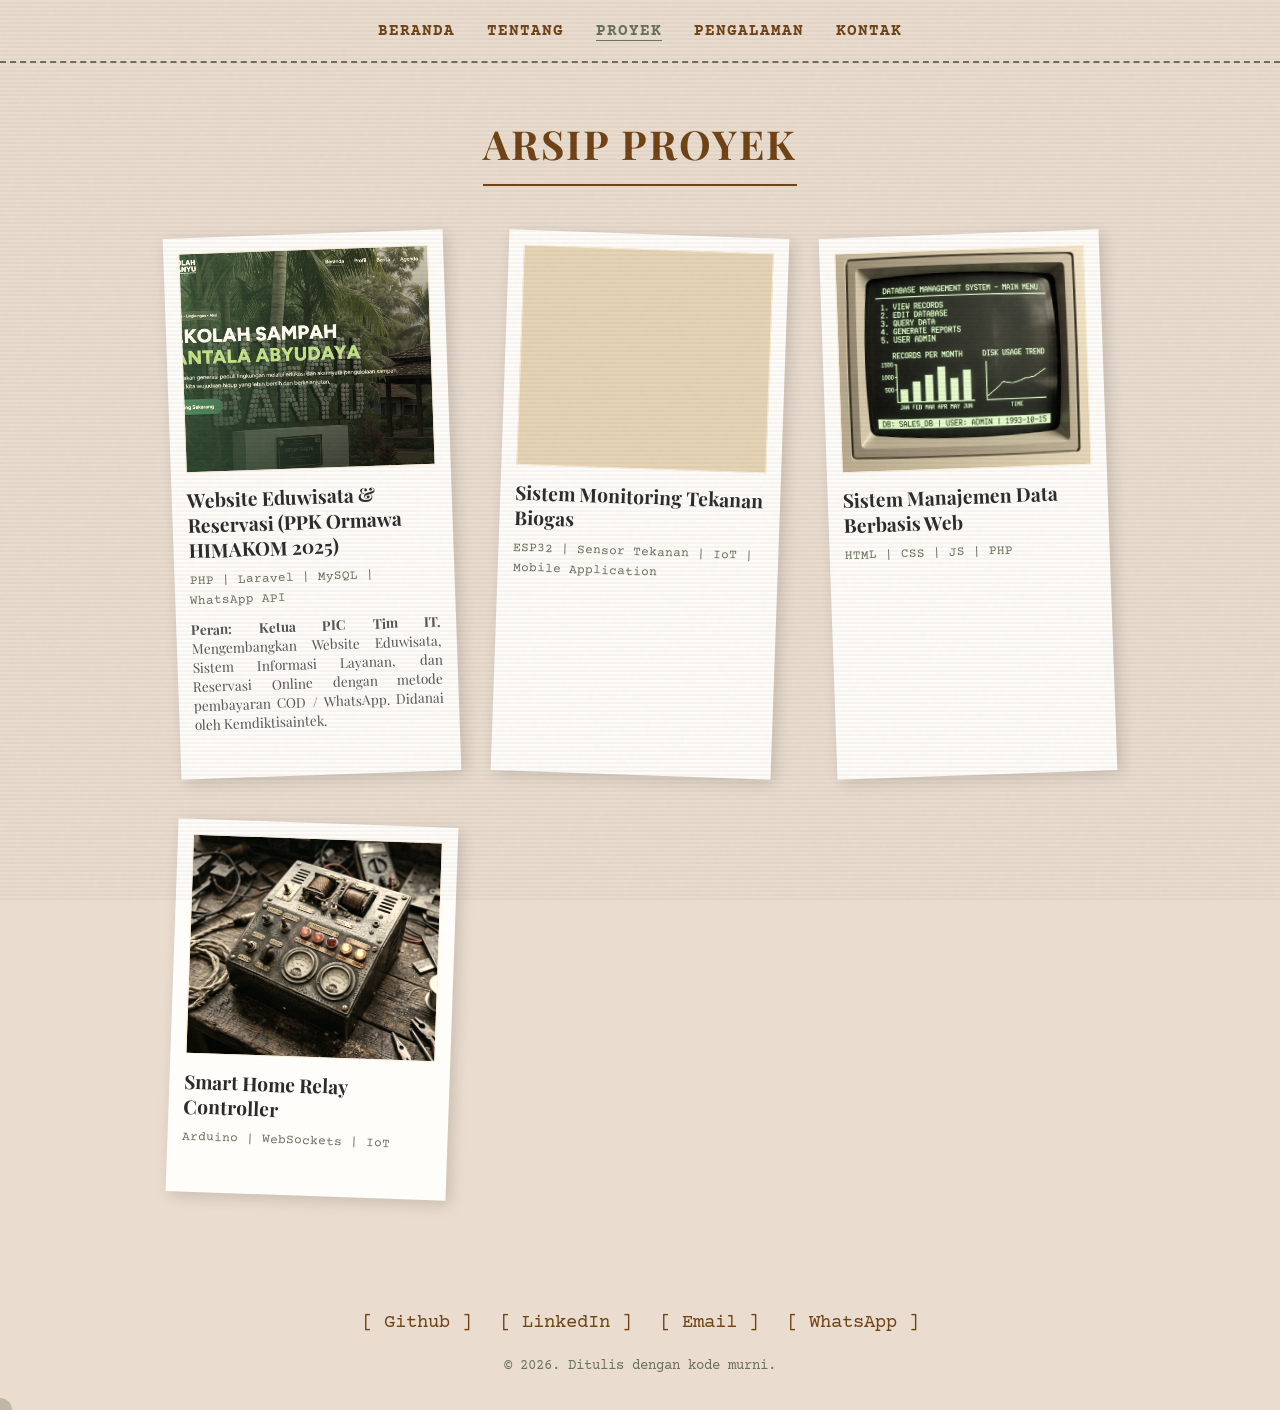
==== projects.html @ 6bd9f17b "First Up Portofolio" ====
<!DOCTYPE html>
<html lang="id">

<head>
    <meta charset="UTF-8">
    <meta name="viewport" content="width=device-width, initial-scale=1.0">
    <title>Arsip Proyek - Portofolio Rekayasa Sistem Komputer</title>
    <!-- Google Fonts: Playfair Display for classic serif, Courier Prime for typewriter feel -->
    <link rel="preconnect" href="https://fonts.googleapis.com">
    <link rel="preconnect" href="https://fonts.gstatic.com" crossorigin>
    <link
        href="https://fonts.googleapis.com/css2?family=Courier+Prime:ital,wght@0,400;0,700;1,400&family=Playfair+Display:ital,wght@0,400..900;1,400..900&display=swap"
        rel="stylesheet">
    <link rel="stylesheet" href="style.css">
</head>

<body>
    <!-- Efek CRT / Noise Overlay -->
    <div class="crt-noise"></div>

    <!-- Navigasi Utama -->
    <nav class="vintage-nav">
        <ul>
            <li><a href="index.html">Beranda</a></li>
            <li><a href="about.html">Tentang</a></li>
            <li><a href="projects.html" class="active">Proyek</a></li>
            <li><a href="experience.html">Pengalaman</a></li>
            <li><a href="contact.html">Kontak</a></li>
        </ul>
    </nav>

    <!-- Bagian Galeri Proyek (Gaya Polaroid/Arsip) -->
    <section id="projects" class="projects-section">
        <h2 class="section-title">Arsip Proyek</h2>

        <!-- PANDUAN EDIT PROYEK:
             1. Simpan file gambar proyek Anda di folder yang sama dengan file HTML (contoh: biogas.png)
             2. Untuk menambahkan proyek baru, salin salah satu blok <article class="polaroid-card">...</article> di bawah ini.
             3. Ubah url('...') pada polaroid-image dengan file gambar Anda, serta sesuaikan judul dan bahasa pemrograman yang digunakan.
        -->

        <div class="gallery-grid">
            <!-- Proyek 1 -->
            <article class="polaroid-card">
                <!-- EDIT FOTO: Ganti 'biogas.png' dengan nama file gambar Anda -->
                <div class="polaroid-image" style="background-image: url('Screenshot 2026-06-27 150444.png');">
                </div>
                <div class="polaroid-caption">
                    <h3>Website Eduwisata & Reservasi (PPK Ormawa HIMAKOM 2025)</h3>
                    <p class="mono-text">PHP | Laravel | MySQL | WhatsApp API</p>
                    <p
                        style="font-size: 0.85rem; margin-top: 0.5rem; color: #555; font-family: var(--font-serif); line-height: 1.4; text-align: justify;">
                        <strong>Peran: Ketua PIC Tim IT.</strong> Mengembangkan Website Eduwisata, Sistem Informasi
                        Layanan, dan Reservasi Online dengan metode pembayaran COD / WhatsApp. Didanai oleh
                        Kemdiktisaintek.
                    </p>
                </div>
            </article>

            <!-- Proyek 2 -->
            <article class="polaroid-card">
                <!-- EDIT FOTO: Ganti 'Biogas.png' dengan nama file gambar Anda -->
                <div class="polaroid-image" style="background-image: url('Biogas.png');">
                </div>
                <div class="polaroid-caption">
                    <h3>Sistem Monitoring Tekanan Biogas</h3>
                    <p class="mono-text">ESP32 | Sensor Tekanan | IoT | Mobile Application</p>
                </div>
            </article>

            <!-- Proyek 3 -->
            <article class="polaroid-card">
                <!-- EDIT FOTO: Ganti 'manajemen_data.png' dengan nama file gambar Anda -->
                <div class="polaroid-image" style="background-image: url('manajemen_data.png');">
                </div>
                <div class="polaroid-caption">
                    <h3>Sistem Manajemen Data Berbasis Web</h3>
                    <p class="mono-text">HTML | CSS | JS | PHP</p>
                </div>
            </article>

            <!-- Proyek 4 -->
            <article class="polaroid-card">
                <!-- EDIT FOTO: Ganti 'embedded.png' dengan nama file gambar Anda -->
                <div class="polaroid-image" style="background-image: url('embedded.png');">
                </div>
                <div class="polaroid-caption">
                    <h3>Smart Home Relay Controller</h3>
                    <p class="mono-text">Arduino | WebSockets | IoT</p>
                </div>
            </article>


        </div>
    </section>

    <!-- Footer Sederhana -->
    <footer class="footer-simple">
        <div class="social-links mono-text">
            <a href="https://github.com/Xwan-byte" target="_blank">[ Github ]</a>
            <a href="https://www.linkedin.com/in/adi-kurniawan-854523410/" target="_blank">[ LinkedIn ]</a>
            <a href="mailto:adkawan04@gmail.com">[ Email ]</a>
            <a href="https://wa.me/6289666614474" target="_blank">[ WhatsApp ]</a>
        </div>
        <p class="copyright mono-text">&copy; 2026. Ditulis dengan kode murni.</p>
    </footer>

    <script src="script.js"></script>
</body>

</html>
---- style.css ----
/* --- Variabel & Tema Skena/Vintage --- */
:root {
    /* Palet warna hangat & usang */
    --clr-bg-paper: #eaddcf;
    /* Krem kertas tua */
    --clr-bg-paper-dark: #d5c3aa;
    /* Krem gelap untuk kedalaman */
    --clr-text-main: #2b2b2b;
    /* Abu-abu gelap kehitaman */
    --clr-sepia: #704214;
    /* Coklat sepia */
    --clr-olive: #6b705c;
    /* Hijau zaitun pudar */

    /* Tipografi */
    --font-serif: 'Playfair Display', serif;
    /* Font koran klasik */
    --font-mono: 'Courier Prime', 'Courier New', monospace;
    /* Font mesin tik/teknikal */
}

/* --- Gaya Dasar --- */
* {
    margin: 0;
    padding: 0;
    box-sizing: border-box;
}

body {
    background-color: var(--clr-bg-paper);
    color: var(--clr-text-main);
    font-family: var(--font-serif);
    line-height: 1.6;
    overflow-x: hidden;
    /* Efek tekstur dasar kertas */
    background-image: radial-gradient(var(--clr-bg-paper-dark) 5%, transparent 5%);
    background-size: 10px 10px;
    background-position: 0 0, 5px 5px;
    /* Placeholder: Anda dapat menambahkan background-image tekstur kertas asli di sini */
}

/* --- Efek CRT / Overlay Noise Statis --- */
.crt-noise {
    position: fixed;
    top: 0;
    left: 0;
    width: 100vw;
    height: 100vh;
    pointer-events: none;
    /* Agar tidak menghalangi interaksi klik */
    z-index: 9999;
    opacity: 0.04;
    /* Sangat tipis/subtle */
    /* Membuat efek noise menggunakan SVG filter base64 */
    background-image: url("data:image/svg+xml,%3Csvg viewBox='0 0 200 200' xmlns='http://www.w3.org/2000/svg'%3E%3Cfilter id='noiseFilter'%3E%3CfeTurbulence type='fractalNoise' baseFrequency='0.8' numOctaves='3' stitchTiles='stitch'/%3E%3C/filter%3E%3Crect width='100%25' height='100%25' filter='url(%23noiseFilter)'/%3E%3C/svg%3E");
}

/* Garis scan (scanline) CRT tipis */
body::after {
    content: " ";
    display: block;
    position: fixed;
    top: 0;
    left: 0;
    bottom: 0;
    right: 0;
    background: linear-gradient(rgba(18, 16, 16, 0) 50%, rgba(0, 0, 0, 0.03) 50%);
    z-index: 9998;
    background-size: 100% 4px;
    pointer-events: none;
}

/* --- Utilitas Tipografi --- */
h1,
h2,
h3,
h4 {
    color: var(--clr-sepia);
    margin-bottom: 1rem;
    font-weight: 700;
}

.mono-text {
    font-family: var(--font-mono);
    font-size: 0.9em;
}

.section-title {
    text-align: center;
    font-size: 2.5rem;
    margin-bottom: 3rem;
    text-transform: uppercase;
    letter-spacing: 2px;
    border-bottom: 2px solid var(--clr-sepia);
    display: inline-block;
    padding-bottom: 0.5rem;
}

/* --- Bingkai/Border Klasik (Placeholder Ornamen) --- */
.vintage-border {
    border: 3px solid var(--clr-sepia);
    padding: 5px;
    background-color: var(--clr-bg-paper);
    /* Sedikit tidak beraturan (uneven) untuk memberikan kesan digambar manual/tua */
    border-radius: 2px 255px 3px 25px / 255px 5px 225px 3px;
    /* Placeholder: Anda juga dapat menggunakan border-image dengan file ornamen border jadul di sini */
}

/* --- Navigasi --- */
.vintage-nav {
    position: fixed;
    top: 0;
    width: 100%;
    background-color: rgba(234, 221, 207, 0.95);
    border-bottom: 2px dashed var(--clr-olive);
    z-index: 1000;
    padding: 1rem 0;
    backdrop-filter: blur(5px);
}

.vintage-nav ul {
    list-style: none;
    display: flex;
    justify-content: center;
    gap: 2rem;
}

.vintage-nav a {
    text-decoration: none;
    color: var(--clr-sepia);
    font-family: var(--font-mono);
    font-weight: bold;
    text-transform: uppercase;
    letter-spacing: 1px;
    transition: color 0.3s, border-bottom 0.3s;
}

.vintage-nav a:hover,
.vintage-nav a.active {
    color: var(--clr-olive);
    border-bottom: 1px solid var(--clr-olive);
}

/* --- Gaya Umum Section --- */
section,
footer {
    padding: 7rem 2rem 4rem;
    /* Padding top ekstra untuk navbar */
    max-width: 1000px;
    margin: 0 auto;
    display: flex;
    flex-direction: column;
    align-items: center;
}

/* --- Bagian Hero --- */
.hero-section {
    min-height: 100vh;
    display: flex;
    justify-content: center;
    text-align: center;
    position: relative;
    padding-top: 0;
}

.hero-content {
    display: flex;
    flex-direction: column;
    align-items: center;
    justify-content: center;
}

.avatar-container {
    width: 220px;
    height: 220px;
    margin-bottom: 2rem;
    border-radius: 50% !important;
    /* Menimpa vintage-border agar bulat sempurna */
    overflow: hidden;
    display: flex;
    align-items: center;
    justify-content: center;
    box-shadow: 5px 5px 15px rgba(0, 0, 0, 0.15);
    padding: 0;
    /* Menghilangkan padding agar foto memenuhi area border secara penuh */
}

.avatar {
    width: 100%;
    height: 100%;
    object-fit: cover;
    filter: sepia(50%) contrast(1.1) brightness(0.9);
    /* Filter foto retro bawaan CSS */
}

` .name-title {
    font-size: 4rem;
    letter-spacing: 3px;
    margin-bottom: 0.5rem;
}

.tagline {
    font-family: var(--font-mono);
    font-size: 1.2rem;
    color: var(--clr-olive);
    font-weight: normal;
}

/* Kursor berkedip untuk efek pengetikan */
.cursor {
    display: inline-block;
    width: 10px;
    color: var(--clr-olive);
    animation: blink 1s infinite;
}

@keyframes blink {

    0%,
    49% {
        opacity: 1;
    }

    50%,
    100% {
        opacity: 0;
    }
}

/* --- Bagian Tentang Saya (Layout Koran) --- */
.newspaper-layout .article-content {
    column-count: 2;
    /* Format 2 kolom */
    column-gap: 3rem;
    column-rule: 1px solid var(--clr-olive);
    text-align: justify;
    font-size: 1.1rem;
}

.drop-cap {
    float: left;
    font-size: 4.5rem;
    line-height: 0.8;
    padding-top: 4px;
    padding-right: 8px;
    color: var(--clr-sepia);
    font-weight: bold;
}

/* --- Bagian Galeri Proyek (Kartu Polaroid) --- */
.gallery-grid {
    display: grid;
    grid-template-columns: repeat(auto-fit, minmax(280px, 1fr));
    gap: 3rem;
    width: 100%;
}

.polaroid-card {
    background: #fffdf9;
    /* Kertas foto putih agak menguning */
    padding: 15px 15px 45px 15px;
    /* Ruang lebih di bawah untuk caption */
    box-shadow: 4px 4px 15px rgba(0, 0, 0, 0.15);
    transition: transform 0.3s ease, box-shadow 0.3s ease;
}

/* Sedikit rotasi acak untuk nuansa natural */
.polaroid-card:nth-child(even) {
    transform: rotate(2deg);
}

.polaroid-card:nth-child(odd) {
    transform: rotate(-2deg);
}

.polaroid-card:hover {
    transform: scale(1.05) rotate(0deg);
    z-index: 10;
    position: relative;
    box-shadow: 8px 8px 25px rgba(0, 0, 0, 0.2);
}

.polaroid-image {
    width: 100%;
    height: 220px;
    background-color: var(--clr-bg-paper-dark);
    background-size: cover;
    background-position: center;
    filter: grayscale(30%) sepia(40%);
    /* Nuansa usang pada foto */
    margin-bottom: 15px;
    border: 1px solid #ddd;
}

.polaroid-caption h3 {
    font-size: 1.2rem;
    margin-bottom: 0.5rem;
    color: var(--clr-text-main);
    line-height: 1.3;
}

.polaroid-caption .mono-text {
    color: var(--clr-olive);
    font-size: 0.8rem;
}

/* --- Bagian Pengalaman (Timeline Vertikal) --- */
.timeline {
    width: 100%;
    max-width: 800px;
    position: relative;
}

/* Garis putus-putus vertikal di tengah */
.timeline::after {
    content: '';
    position: absolute;
    width: 2px;
    background-image: linear-gradient(to bottom, var(--clr-sepia) 50%, transparent 50%);
    background-size: 2px 12px;
    /* Efek garis putus-putus (dashed) */
    top: 0;
    bottom: 0;
    left: 50%;
    transform: translateX(-50%);
}

.timeline-item {
    padding: 10px 40px;
    position: relative;
    width: 50%;
    box-sizing: border-box;
    margin-bottom: 2rem;
}

.timeline-item:nth-child(odd) {
    left: 0;
    text-align: right;
}

.timeline-item:nth-child(even) {
    left: 50%;
    text-align: left;
}

.timeline-dot {
    position: absolute;
    width: 18px;
    height: 18px;
    background-color: var(--clr-bg-paper);
    border: 4px solid var(--clr-sepia);
    border-radius: 50%;
    top: 20px;
    z-index: 1;
}

.timeline-item:nth-child(odd) .timeline-dot {
    right: -9px;
}

.timeline-item:nth-child(even) .timeline-dot {
    left: -9px;
}

.vintage-box {
    background-color: rgba(255, 255, 255, 0.3);
    /* Transparan */
    border: 1px solid var(--clr-olive);
    padding: 1.5rem;
    /* Bayangan solid jadul */
    box-shadow: 4px 4px 0px var(--clr-olive);
}

.timeline-content h3 {
    margin-bottom: 0.2rem;
    font-size: 1.3rem;
}

.timeline-content h4 {
    font-size: 1rem;
    color: var(--clr-olive);
    font-weight: normal;
    font-style: italic;
    margin-bottom: 0.8rem;
}

/* --- Footer & Kontak (Desain Amplop Pos Lawas) --- */
.envelope-container {
    background-color: #f0e9d6;
    border: 2px solid var(--clr-sepia);
    padding: 3rem;
    width: 100%;
    max-width: 650px;
    position: relative;
    box-shadow: inset 0 0 50px rgba(112, 66, 20, 0.1), 5px 5px 15px rgba(0, 0, 0, 0.1);
    /* Garis lipatan amplop via gradient */
    background-image:
        linear-gradient(to bottom right, transparent 49%, rgba(112, 66, 20, 0.3) 50%, transparent 51%),
        linear-gradient(to bottom left, transparent 49%, rgba(112, 66, 20, 0.3) 50%, transparent 51%);
    background-size: 100% 100%;
    background-repeat: no-repeat;
    margin-bottom: 3rem;
}

.envelope-form {
    background-color: var(--clr-bg-paper);
    padding: 2rem;
    position: relative;
    z-index: 2;
    border: 1px dashed var(--clr-olive);
}

.form-group {
    margin-bottom: 1.5rem;
    text-align: left;
}

.form-group label {
    display: block;
    margin-bottom: 0.5rem;
    font-weight: bold;
    color: var(--clr-sepia);
}

.vintage-input {
    width: 100%;
    padding: 10px;
    background: transparent;
    border: none;
    border-bottom: 2px solid var(--clr-olive);
    font-family: var(--font-mono);
    font-size: 1rem;
    color: var(--clr-text-main);
    outline: none;
}

.vintage-input:focus {
    border-bottom-color: var(--clr-sepia);
}

.stamp-btn {
    background-color: var(--clr-bg-paper-dark);
    color: var(--clr-sepia);
    font-family: var(--font-mono);
    font-weight: bold;
    font-size: 1.1rem;
    padding: 10px 30px;
    cursor: pointer;
    transition: all 0.3s;
    text-transform: uppercase;
    margin-top: 1rem;
}

.stamp-btn:hover {
    background-color: var(--clr-sepia);
    color: var(--clr-bg-paper);
}

.stamp-decoration {
    position: absolute;
    top: 20px;
    right: 20px;
    z-index: 3;
}

/* Ornamen Perangko Jadul */
.postage-stamp {
    width: 60px;
    height: 70px;
    background-color: #d8cba8;
    border: 2px dashed #8b7d5e;
    display: flex;
    align-items: center;
    justify-content: center;
    font-family: var(--font-mono);
    color: #8b7d5e;
    font-weight: bold;
    transform: rotate(8deg);
    /* Placeholder: Berikan background-image di sini jika punya aset perangko retro */
}

.social-links {
    margin-bottom: 1rem;
}

.social-links a {
    color: var(--clr-sepia);
    text-decoration: none;
    margin: 0 10px;
    font-size: 1.2rem;
    transition: color 0.3s;
}

.social-links a:hover {
    color: var(--clr-olive);
}

.copyright {
    color: var(--clr-olive);
}

.footer-simple {
    padding: 3rem 2rem 2rem;
    width: 100%;
    max-width: 1000px;
    margin: 0 auto;
    display: flex;
    flex-direction: column;
    align-items: center;
}

/* --- Responsivitas (Mobile) --- */
@media (max-width: 768px) {
    .vintage-nav ul {
        gap: 1rem;
        font-size: 0.85rem;
    }

    .name-title {
        font-size: 3rem;
    }

    /* Layout koran jadi 1 kolom di layar kecil */
    .newspaper-layout .article-content {
        column-count: 1;
    }

    /* Ubah timeline vertikal jadi satu sisi */
    .timeline::after {
        left: 20px;
    }

    .timeline-item {
        width: 100%;
        padding-left: 60px;
        padding-right: 0;
        text-align: left !important;
    }

    .timeline-item:nth-child(even),
    .timeline-item:nth-child(odd) {
        left: 0;
    }

    .timeline-dot {
        left: 11px !important;
    }

    .envelope-container {
        padding: 1.5rem;
    }
}
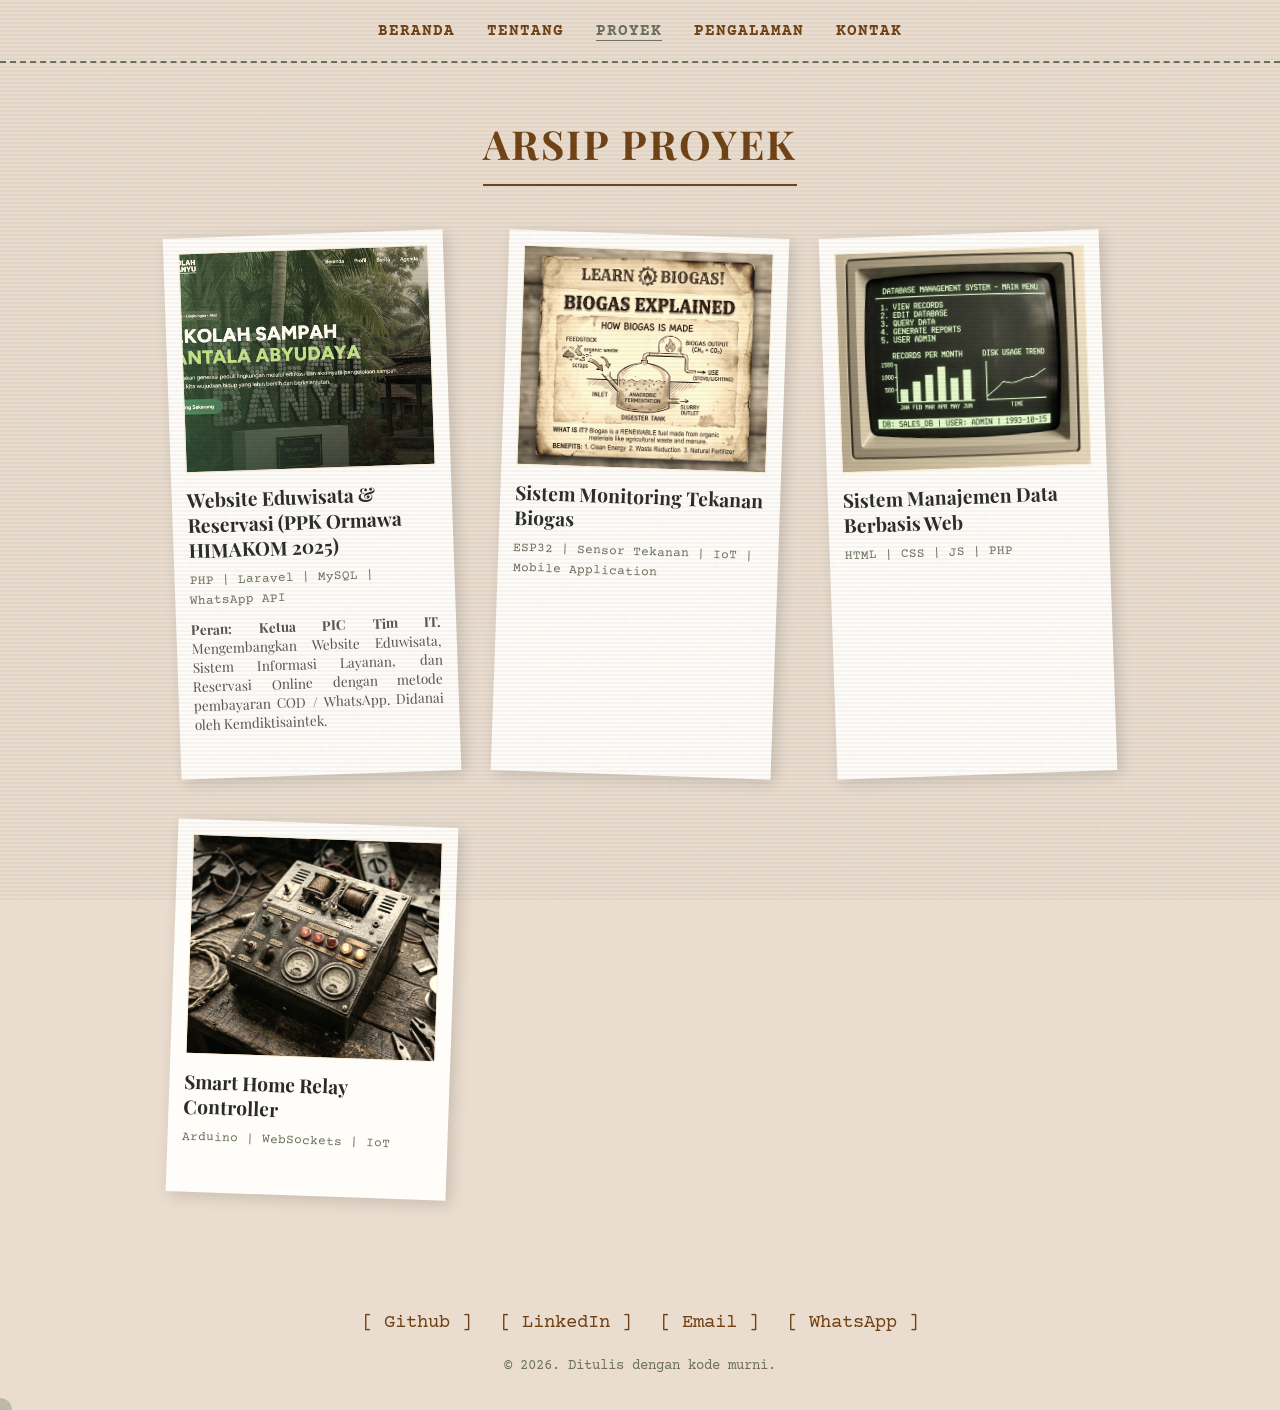
==== commit b503993d: "Fix image filename case in projects.html" ====
--- a/projects.html
+++ b/projects.html
@@ -60,7 +60,7 @@
             <!-- Proyek 2 -->
             <article class="polaroid-card">
                 <!-- EDIT FOTO: Ganti 'Biogas.png' dengan nama file gambar Anda -->
-                <div class="polaroid-image" style="background-image: url('Biogas.png');">
+                <div class="polaroid-image" style="background-image: url('biogas.png');">
                 </div>
                 <div class="polaroid-caption">
                     <h3>Sistem Monitoring Tekanan Biogas</h3>
@@ -108,4 +108,4 @@
     <script src="script.js"></script>
 </body>
 
-</html>+</html>
